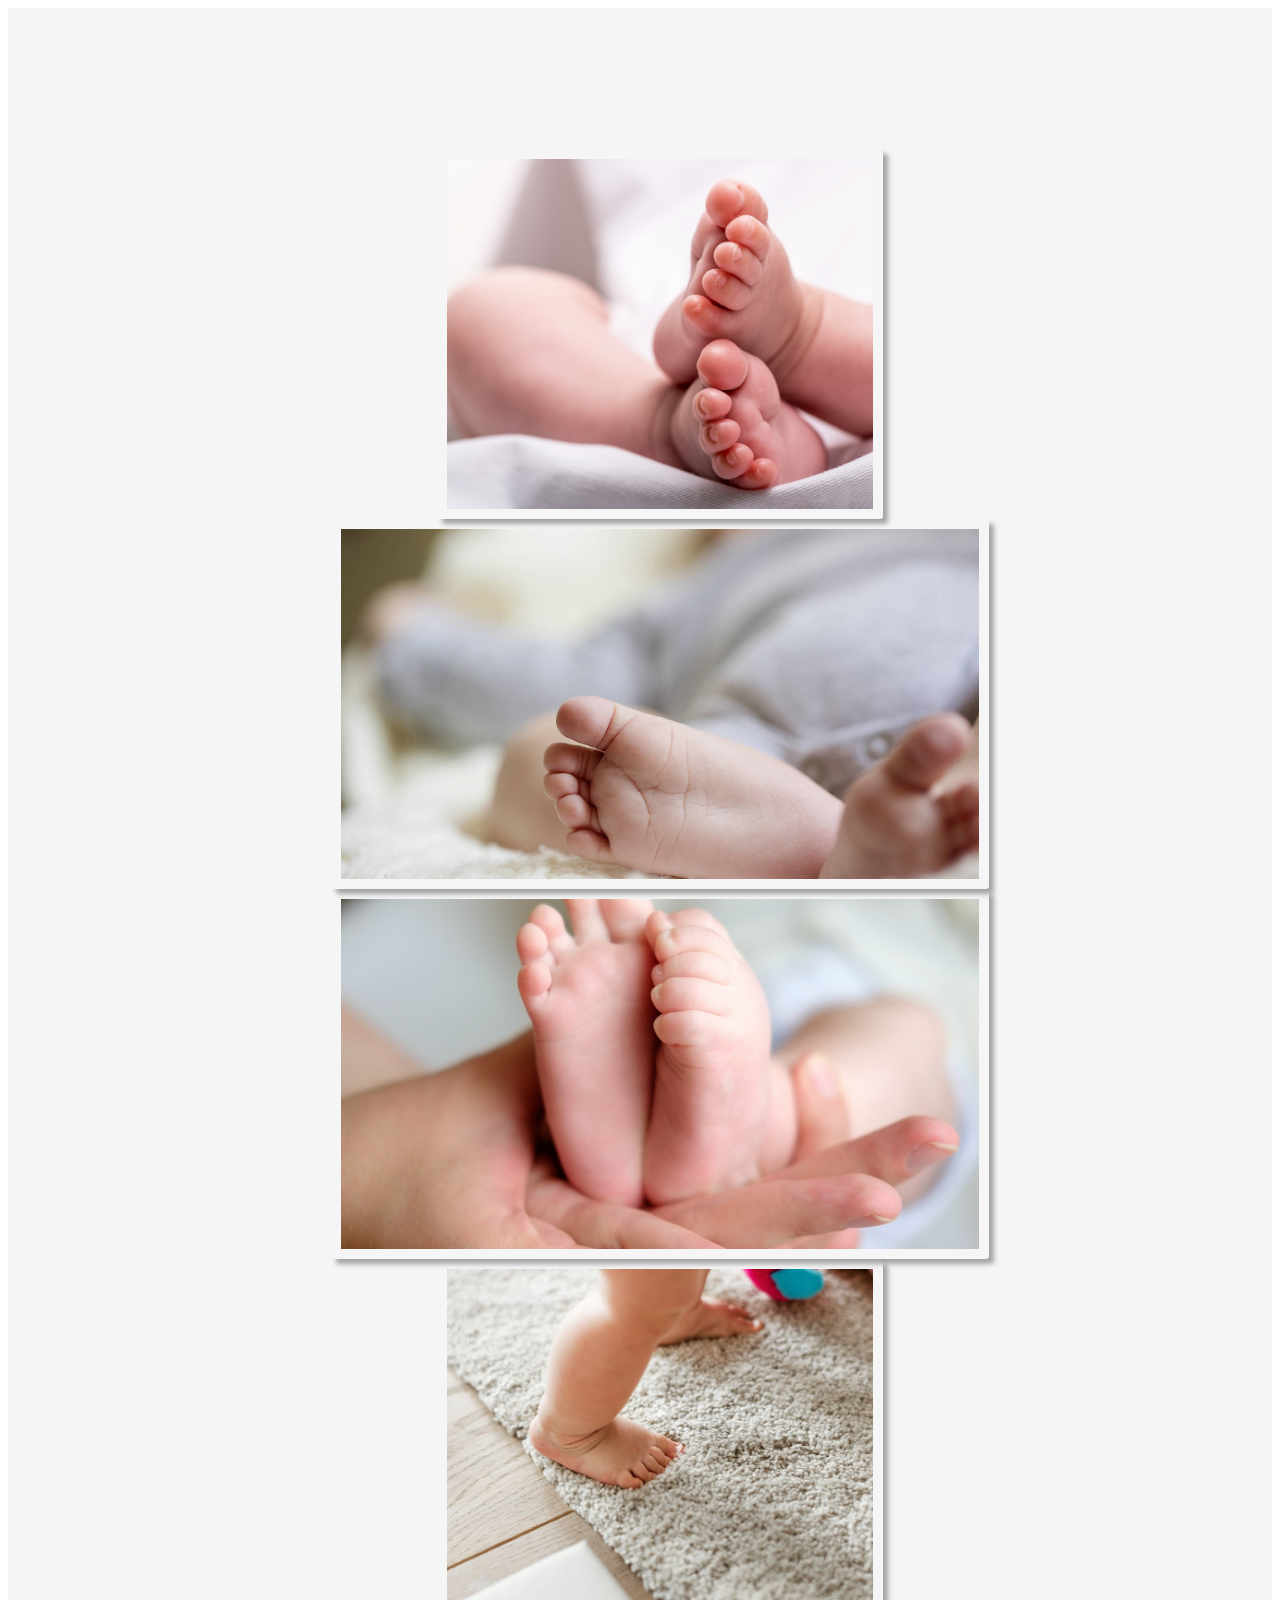
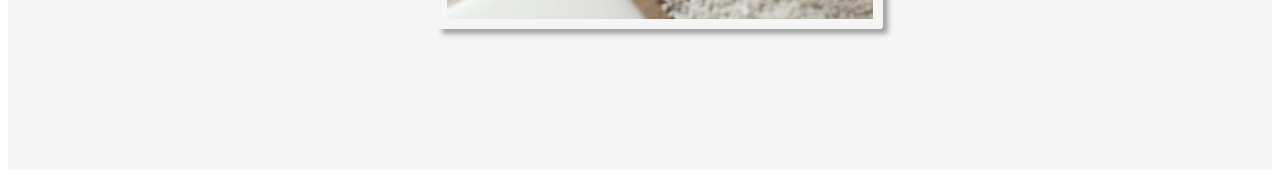
==== fotos.html @ 62ea5810 "fotos html" ====
<!DOCTYPE html>
<html lang="en">

<head>
    <meta charset="UTF-8">
    <meta name="viewport" content="width=device-width, initial-scale=1.0">
    <link href="https://fonts.googleapis.com/css?family=Open+Sans" rel="stylesheet">
    <link href="https://fonts.googleapis.com/css?family=Quicksand" rel="stylesheet">
    <link rel="stylesheet" href="/css/style-fotos.css">
    <link rel="shortcut icon" href="/img/puerta.png" type="image/x-icon">
    <title>Fotos</title>
</head>

<body>

    <section class="bloq-segundo-fotos">
        <ul class="grid">
            <li class="small" style="background-image: url(/img/pies_bebe_1.jpg);"></li>
            <li class="large" style="background-image: url(/img/pies_bebe_2.jpg);"></li>
            <li class="large" style="background-image: url(/img/pies_bebes_3.jpg);"></li>
            <li class="small" style="background-image: url(/img/bebe_de_pie.jpg);"></li>

    </section>
</body>

</html>
---- css/style-fotos.css ----
@media (max-width: 1000px) {
    section {
        padding: 100px 50px;
    }
}

@media (max-width: 600px) {
    section {
        padding: 80px 30px;
    }
}

@media (max-width: 1000px) {
    .bloq-segundo-fotos .grid li.small,
    .bloq-segundo-fotos .grid li.large {
        flex-basis: 100%;
    }
}

ul,
nav {
    list-style: none;
}

a {
    text-decoration: none;
    color: whitesmoke;
}

section {
    display: flex;
    flex-direction: column;
    align-items: center;
    padding: 125px 100px;
}

section h3.titulo {
    color: #414a4f;
    text-transform: capitalize;
    font: bold 32px 'Open Sans', sans-serif;
    margin-bottom: 35px;
    text-align: center;
}

section p {
    max-width: 800px;
    text-align: center;
    margin-bottom: 35px;
    padding: 0 20px;
    line-height: 2;
}

ul.grid {
    width: 100%;
    display: flex;
    flex-wrap: wrap;
    justify-content: center;
}

.small,
.large {
    box-shadow: 5px 5px 5px 0px rgba(163, 163, 163, 1);
}

.bloq-segundo-fotos {
    background-color: whitesmoke;
}

.bloq-segundo-fotos .grid li {
    padding: 10px;
    height: 350px;
    border-radius: 3px;
    background-clip: content-box;
    background-size: cover;
    background-position: center;
}


/*esto es el tamaño de las fotos para que ocupen el 100% del body*/

.bloq-segundo-fotos .grid li.small {
    flex-basis: 40%;
}

.bloq-segundo-fotos .grid li.large {
    flex-basis: 60%;
}
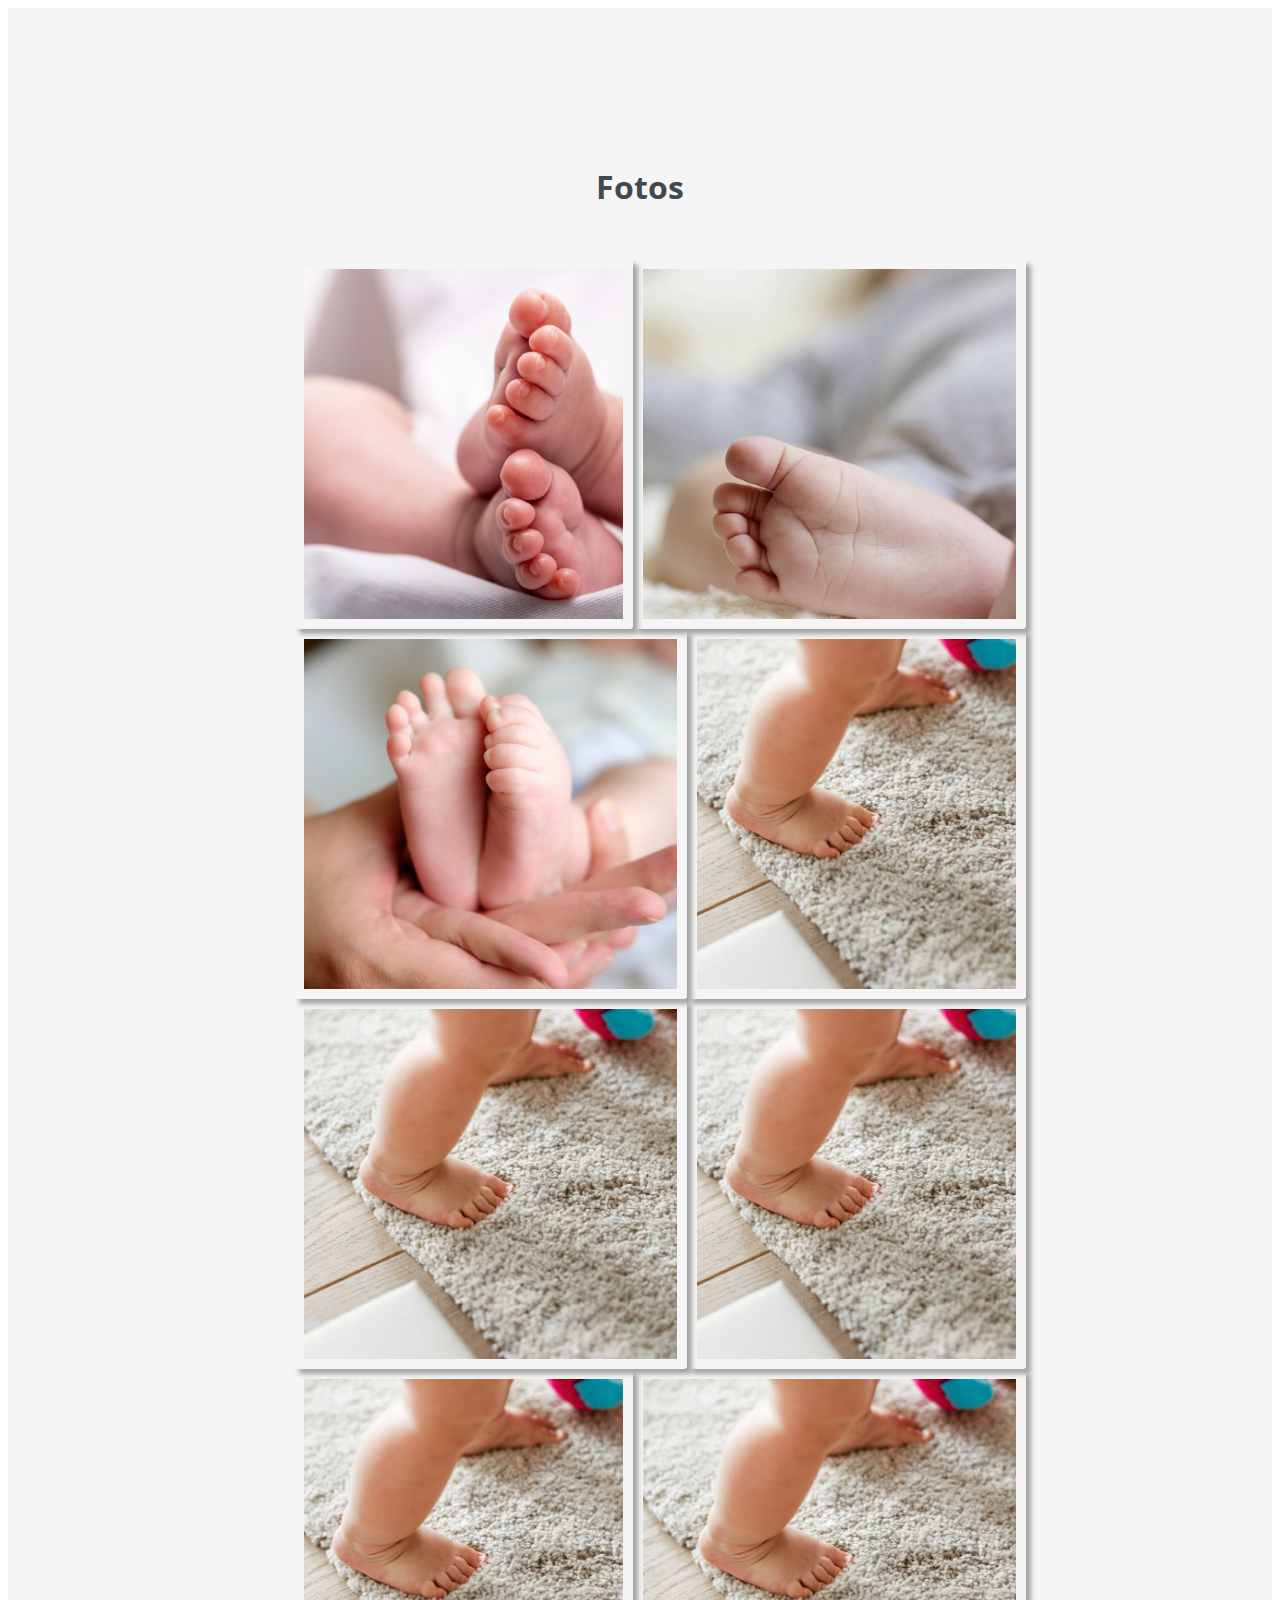
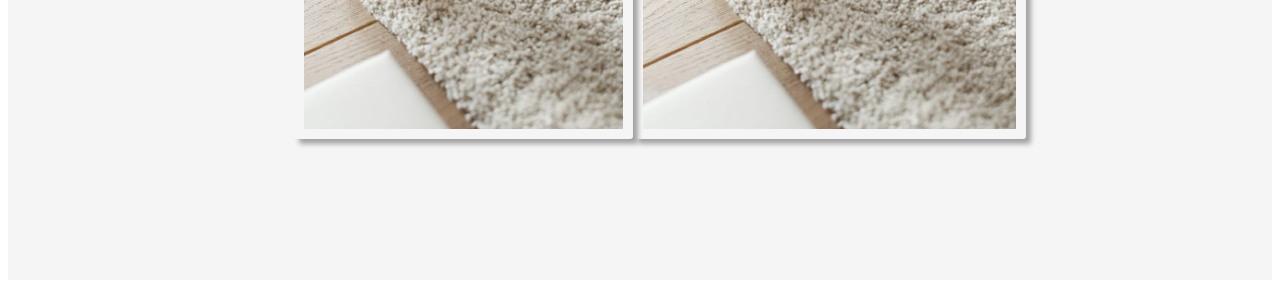
==== commit 57a8c5c5: "rutas de fotos" ====
--- a/fotos.html
+++ b/fotos.html
@@ -14,12 +14,17 @@
 <body>
 
     <section class="bloq-segundo-fotos">
+        <h3 class="titulo">Fotos</h3>
+
         <ul class="grid">
             <li class="small" style="background-image: url(/img/pies_bebe_1.jpg);"></li>
-            <li class="large" style="background-image: url(/img/pies_bebe_2.jpg);"></li>
-            <li class="large" style="background-image: url(/img/pies_bebes_3.jpg);"></li>
+            <li class="medium" style="background-image: url(/img/pies_bebe_2.jpg);"></li>
+            <li class="medium" style="background-image: url(/img/pies_bebes_3.jpg);"></li>
             <li class="small" style="background-image: url(/img/bebe_de_pie.jpg);"></li>
-
+            <li class="medium" style="background-image: url(/img/bebe_de_pie.jpg);"></li>
+            <li class="small" style="background-image: url(/img/bebe_de_pie.jpg);"></li>
+            <li class="small" style="background-image: url(/img/bebe_de_pie.jpg);"></li>
+            <li class="medium" style="background-image: url(/img/bebe_de_pie.jpg);"></li>
     </section>
 </body>
 
--- a/css/style-fotos.css
+++ b/css/style-fotos.css
@@ -1,4 +1,4 @@
-@media (max-width: 1000px) {
+@media (max-width: 1200px) {
     section {
         padding: 100px 50px;
     }
@@ -10,7 +10,7 @@
     }
 }
 
-@media (max-width: 1000px) {
+@media (max-width: 1200px) {
     .bloq-segundo-fotos .grid li.small,
     .bloq-segundo-fotos .grid li.large {
         flex-basis: 100%;
@@ -58,7 +58,7 @@
 }
 
 .small,
-.large {
+.medium {
     box-shadow: 5px 5px 5px 0px rgba(163, 163, 163, 1);
 }
 
@@ -79,9 +79,9 @@
 /*esto es el tamaño de las fotos para que ocupen el 100% del body*/
 
 .bloq-segundo-fotos .grid li.small {
-    flex-basis: 40%;
+    flex-basis: 30%;
 }
 
-.bloq-segundo-fotos .grid li.large {
-    flex-basis: 60%;
+.bloq-segundo-fotos .grid li.medium {
+    flex-basis: 35%;
 }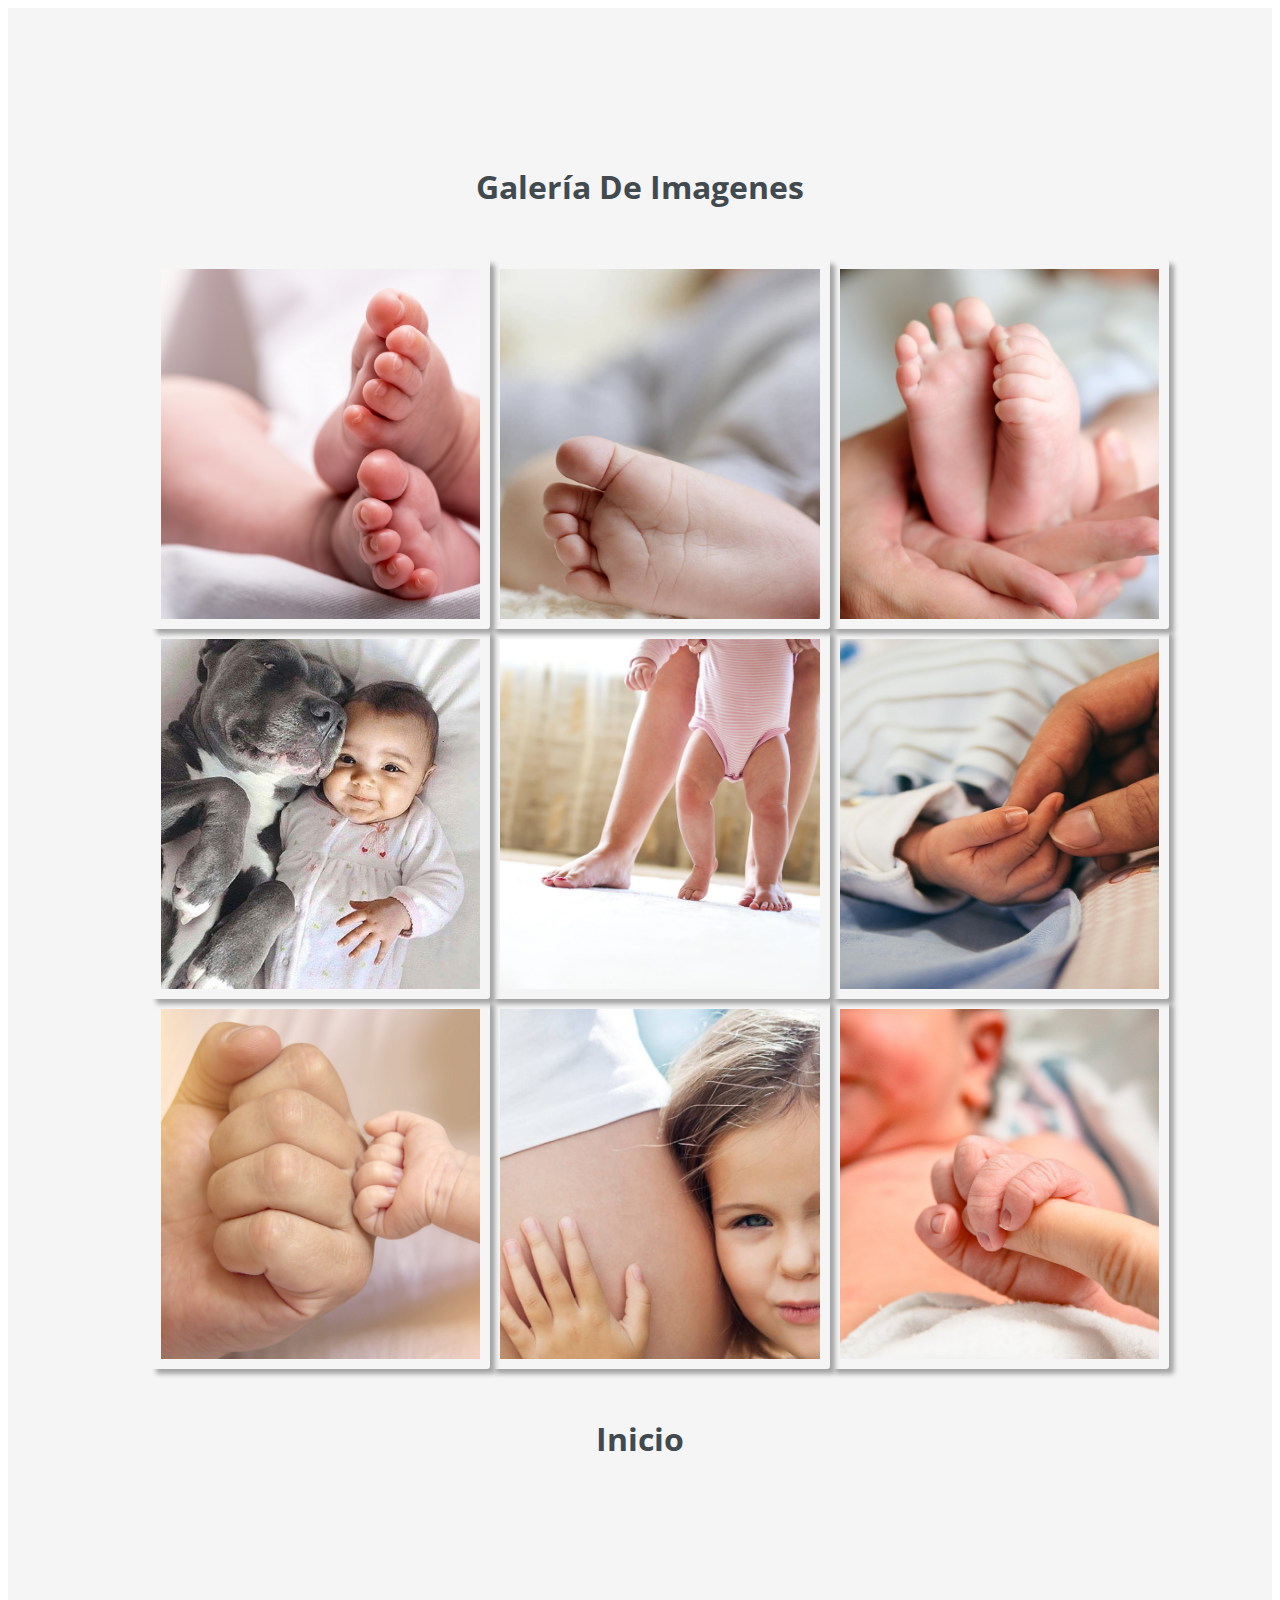
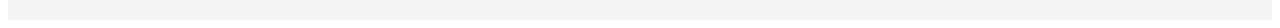
==== commit 298d8faf: "final" ====
--- a/fotos.html
+++ b/fotos.html
@@ -6,25 +6,29 @@
     <meta name="viewport" content="width=device-width, initial-scale=1.0">
     <link href="https://fonts.googleapis.com/css?family=Open+Sans" rel="stylesheet">
     <link href="https://fonts.googleapis.com/css?family=Quicksand" rel="stylesheet">
-    <link rel="stylesheet" href="/css/style-fotos.css">
-    <link rel="shortcut icon" href="/img/puerta.png" type="image/x-icon">
+    <link rel="stylesheet" href="Responsive/../css/style-fotos.css">
+    <link rel="shortcut icon" href="Responsive/../img/puerta.png" type="image/x-icon">
     <title>Fotos</title>
 </head>
 
 <body>
 
     <section class="bloq-segundo-fotos">
-        <h3 class="titulo">Fotos</h3>
+        <h3 class="titulo">Galería de Imagenes</h3>
 
         <ul class="grid">
-            <li class="small" style="background-image: url(/img/pies_bebe_1.jpg);"></li>
-            <li class="medium" style="background-image: url(/img/pies_bebe_2.jpg);"></li>
-            <li class="medium" style="background-image: url(/img/pies_bebes_3.jpg);"></li>
-            <li class="small" style="background-image: url(/img/bebe_de_pie.jpg);"></li>
-            <li class="medium" style="background-image: url(/img/bebe_de_pie.jpg);"></li>
-            <li class="small" style="background-image: url(/img/bebe_de_pie.jpg);"></li>
-            <li class="small" style="background-image: url(/img/bebe_de_pie.jpg);"></li>
-            <li class="medium" style="background-image: url(/img/bebe_de_pie.jpg);"></li>
+            <li class="medium" style="background-image: url(Responsive/../img/pies_bebe_1.jpg);"></li>
+            <li class="medium" style="background-image: url(Responsive/../img/pies_bebe_2.jpg);"></li>
+            <li class="medium" style="background-image: url(Responsive/../img/pies_bebes_3.jpg);"></li>
+            <li class="medium" style="background-image: url(Responsive/../img/baby_dog.jpg);"></li>
+            <li class="medium" style="background-image: url(Responsive/../img/bebe_andando.jpg);"></li>
+            <li class="medium" style="background-image: url(Responsive/../img/mano_bebe_1.jpg);"></li>
+            <li class="medium" style="background-image: url(Responsive/../img/apoyo_bebes.jpg);"></li>
+            <li class="medium" style="background-image: url(Responsive/../img/embarazada.jpg);"></li>
+            <li class="medium" style="background-image: url(Responsive/../img/women-babies-banner_2.jpg);"></li>
+
+        </ul>
+        <h3 class="titulo"> <a href="index.html">inicio</a> </h3>
     </section>
 </body>
 
--- a/css/style-fotos.css
+++ b/css/style-fotos.css
@@ -24,7 +24,11 @@
 
 a {
     text-decoration: none;
-    color: whitesmoke;
+    color: #414a4f;
+}
+
+a:hover {
+    color: #414a4f;
 }
 
 section {
@@ -83,5 +87,5 @@
 }
 
 .bloq-segundo-fotos .grid li.medium {
-    flex-basis: 35%;
+    flex-basis: 30%;
 }